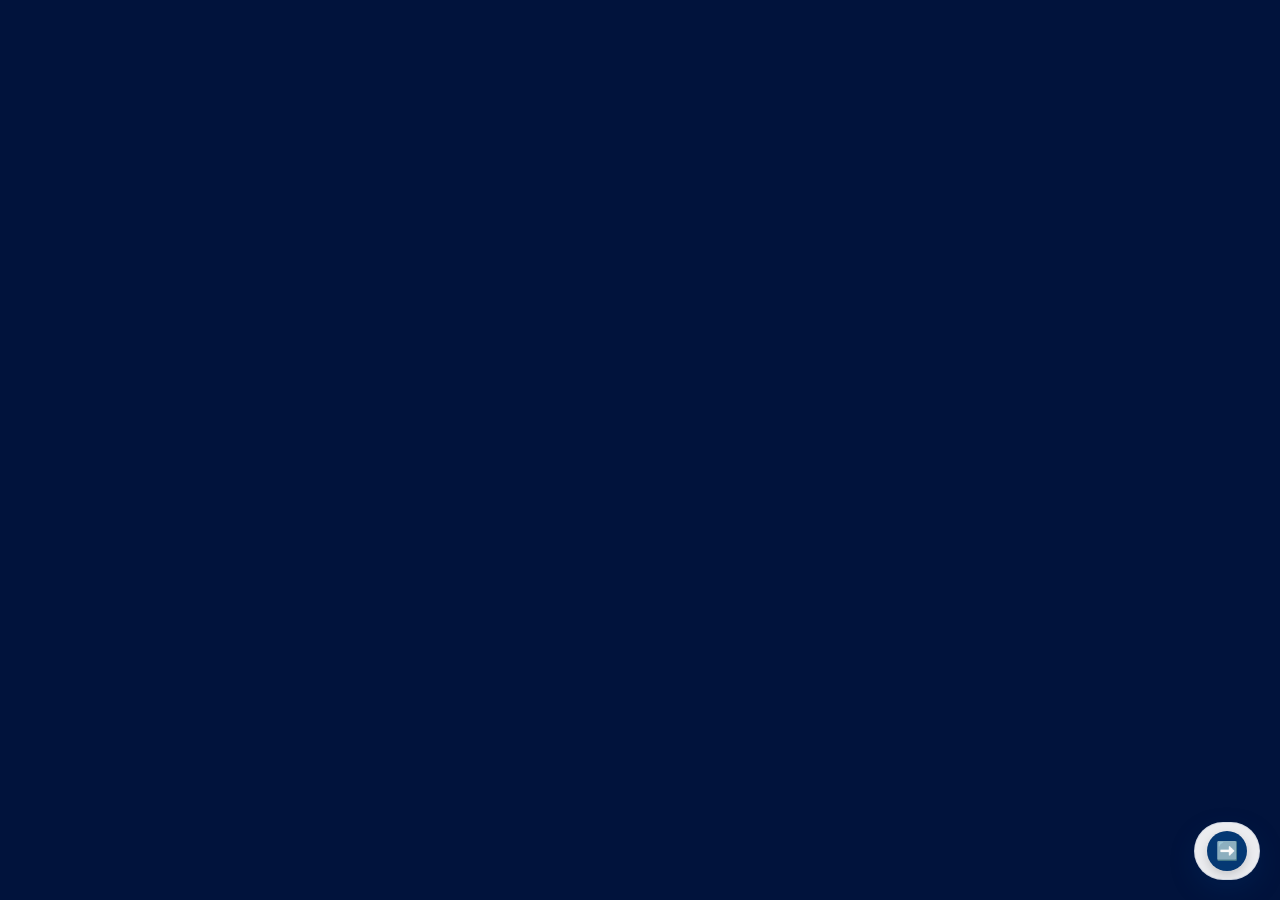
==== index.html @ 59e8d1c0 "Add files via upload" ====
<!DOCTYPE html>
<html lang="pt-br">
<head>
    <meta charset="UTF-8">
    <meta name="viewport" content="width=device-width, initial-scale=1.0">
    <title>Início - Fluxo Digital</title>
    <link rel="stylesheet" href="styles.css"> 
    <style>
        /* Ajuste rápido para o vídeo de capa ocupar a tela toda */
        body { margin: 0; height: 100vh; overflow: hidden; background: #01133c; }
        .bg-img { width: 100vw; height: 100vh; object-fit: cover; display: block; }
    </style>
</head>
<body>
    <!-- Substituímos a tag <img> por <video> -->
    <video class="bg-img" autoplay loop muted playsinline>
        <!-- Coloque o nome do seu arquivo de vídeo aqui -->
        <source src="Video logo.mp4" type="video/mp4">
        Seu navegador não suporta a tag de vídeo.
    </video>

    <div class="menu-flutuante">
        <!-- Avança para os Integrantes -->
        <a href="Integrantes.html" class="btn-nav" title="Avançar para Integrantes">➡️</a>
    </div>
</body>
</html>
---- styles.css ----
/* ================= Reset e Base ================= */
* {
    margin: 0;
    padding: 0;
    box-sizing: border-box;
}

/* ================= Estilos Globais ================= */
body {
    font-family: 'Inter', sans-serif;
    background: #F4F9FF;
    color: #212529;
    line-height: 1.5;
    min-height: 100vh;
    margin: 0;
    padding: 0;
    overflow-x: hidden;
    font-size: 14px;
}

/* ================= Menu Flutuante de Navegação ================= */
.menu-flutuante {
    position: fixed;
    bottom: 20px;
    right: 20px;
    display: flex;
    gap: 10px;
    background: rgba(255, 255, 255, 0.92);
    padding: 8px 12px;
    border-radius: 50px;
    box-shadow: 0 10px 25px rgba(4, 56, 115, 0.25);
    backdrop-filter: blur(8px);
    -webkit-backdrop-filter: blur(8px);
    border: 1px solid rgba(4, 56, 115, 0.1);
    z-index: 9999;
}

.btn-nav {
    display: flex;
    align-items: center;
    justify-content: center;
    width: 40px;
    height: 40px;
    background: #043873;
    color: white;
    text-decoration: none;
    border-radius: 50%;
    font-size: 18px;
    transition: all 0.3s ease;
    box-shadow: 0 4px 10px rgba(0,0,0,0.15);
}

.btn-nav:hover {
    background: #4F9CF9;
    transform: translateY(-4px);
    box-shadow: 0 6px 15px rgba(79, 156, 249, 0.4);
}

.btn-nav.home {
    background: #27ae60;
}

/* ================= Páginas com Imagens ================= */
body:has(.img-integrantes) {
    background: #010b2b;
    display: flex;
    justify-content: center;
    align-items: center;
    overflow: hidden;
}

body:has(.bg-img) {
    background: #01133c;
    overflow: hidden;
}

.img-integrantes {
    width: 100%;
    height: 100vh;
    object-fit: contain;
    display: block;
}

.bg-img {
    width: 100vw;
    height: 100vh;
    object-fit: cover;
    display: block;
}

/* ================= LOGIN SCREEN ================= */
#login-screen {
    height: 100vh;
    display: flex;
    align-items: center;
    justify-content: center;
    padding: 20px;
    background: url('Logo\ Fluxo\ Digital.png') no-repeat center center;
    background-size: cover;
    position: relative;
    min-height: 100vh;
}

#login-screen::before {
    content: '';
    position: absolute;
    inset: 0;
    background: rgba(1, 11, 43, 0.3);
    z-index: 1;
}

.login-card {
    background: rgba(255, 255, 255, 0.95);
    backdrop-filter: blur(12px);
    -webkit-backdrop-filter: blur(12px);
    padding: 40px 30px;
    border-radius: 20px;
    width: 100%;
    max-width: 380px;
    text-align: center;
    box-shadow: 0 20px 40px rgba(4, 56, 115, 0.3);
    border: 1px solid rgba(255, 255, 255, 0.6);
    z-index: 2;
    position: relative;
}

.login-card h1 {
    font-size: 1.8rem;
    color: #043873;
    margin-bottom: 5px;
}

.login-card p {
    color: #6c757d;
    margin-bottom: 25px;
    font-weight: 500;
    font-size: 0.95rem;
}

/* ================= MAIN APP ================= */
#main-app {
    display: flex;
    flex-direction: column;
    min-height: 100vh;
    background: #F4F9FF;
    width: 100%;
    overflow-x: hidden;
}

/* Header */
header {
    background: #043873;
    color: white;
    padding: 0.8rem 1rem;
    display: flex;
    flex-wrap: wrap;
    justify-content: space-between;
    align-items: center;
    gap: 8px;
    box-shadow: 0 4px 15px rgba(4, 56, 115, 0.1);
    flex-shrink: 0;
}

header strong {
    font-weight: 700;
    font-size: 0.85rem;
}

header button {
    background: rgba(255, 255, 255, 0.1);
    border: 1px solid rgba(255, 255, 255, 0.2);
    color: white;
    padding: 4px 12px;
    border-radius: 6px;
    cursor: pointer;
    transition: all 0.2s ease;
    font-size: 0.75rem;
}

header button:hover {
    background: rgba(255, 255, 255, 0.2);
}

#user-info {
    display: flex;
    align-items: center;
    gap: 8px;
    flex-wrap: wrap;
    font-size: 0.8rem;
}

/* Navegação Principal */
nav#main-nav {
    background: #FFFFFF;
    display: flex;
    overflow-x: auto;
    padding: 0.5rem 0.8rem;
    border-bottom: 1px solid #E2E8F0;
    gap: 6px;
    -webkit-overflow-scrolling: touch;
    scrollbar-width: thin;
    flex-shrink: 0;
}

nav#main-nav button {
    background: #F4F9FF;
    border: 1px solid transparent;
    color: #6c757d;
    padding: 0.3rem 0.7rem;
    cursor: pointer;
    font-weight: 600;
    font-family: 'Inter', sans-serif;
    border-radius: 6px;
    transition: all 0.3s ease;
    font-size: 0.7rem;
    white-space: nowrap;
    flex-shrink: 0;
}

nav#main-nav button:hover {
    color: #043873;
    background: #e6f0fa;
}

nav#main-nav button.active {
    background: #4F9CF9;
    color: white;
    box-shadow: 0 4px 10px rgba(79, 156, 249, 0.3);
}

/* Container */
.container {
    padding: 12px 10px;
    max-width: 1100px;
    margin: 0 auto;
    width: 100%;
    flex: 1;
    overflow-x: hidden;
}

/* Cards */
.card {
    background: #FFFFFF;
    padding: 14px 12px;
    border-radius: 12px;
    box-shadow: 0 10px 30px rgba(4, 56, 115, 0.04);
    margin-bottom: 14px;
    border: 1px solid rgba(4, 56, 115, 0.05);
    width: 100%;
    overflow-x: hidden;
}

.card h3 {
    color: #043873;
    font-weight: 700;
    font-size: 0.95rem;
    margin-top: 0;
    margin-bottom: 12px;
}

/* ================= Formulários ================= */
.form-group {
    margin-bottom: 10px;
}

label {
    display: block;
    margin-bottom: 4px;
    font-weight: 600;
    font-size: 0.75rem;
    color: #043873;
}

input,
select,
textarea {
    width: 100%;
    padding: 8px 10px;
    border: 1px solid #E2E8F0;
    border-radius: 6px;
    box-sizing: border-box;
    font-family: 'Inter', sans-serif;
    font-size: 0.8rem;
    color: #212529;
    background: #FAFCFF;
    transition: all 0.2s ease;
    min-height: 36px;
}

input:focus,
select:focus,
textarea:focus {
    border-color: #4F9CF9;
    outline: none;
    box-shadow: 0 0 0 3px rgba(79, 156, 249, 0.15);
    background: #FFFFFF;
}

textarea {
    min-height: 60px;
    resize: vertical;
}

.grid-2 {
    display: grid;
    grid-template-columns: 1fr 1fr;
    gap: 10px;
}

/* ================= Tabela DDS ================= */
.table-wrapper {
    width: 100%;
    overflow-x: auto;
    -webkit-overflow-scrolling: touch;
    margin: 0 -12px;
    padding: 0 12px;
    width: calc(100% + 24px);
}

table {
    width: 100%;
    border-collapse: collapse;
    border-radius: 8px;
    overflow: hidden;
    border: 1px solid #E2E8F0;
    font-size: 0.7rem;
    min-width: 300px;
}

th,
td {
    padding: 6px 8px;
    text-align: left;
    border-bottom: 1px solid #E2E8F0;
}

th {
    background: #FAFCFF;
    color: #043873;
    font-weight: 600;
    font-size: 0.65rem;
    text-transform: uppercase;
    letter-spacing: 0.3px;
}

tr:last-child td {
    border-bottom: none;
}

/* ================= Botões ================= */
.btn {
    padding: 8px 16px;
    border: none;
    border-radius: 6px;
    cursor: pointer;
    font-weight: 600;
    font-size: 0.8rem;
    font-family: 'Inter', sans-serif;
    transition: all 0.3s ease;
    display: inline-block;
    text-align: center;
    min-height: 36px;
}

.btn-primary {
    background: #4F9CF9;
    color: white;
}

.btn-primary:hover {
    background: #3a82e0;
    transform: translateY(-1px);
    box-shadow: 0 6px 15px rgba(79, 156, 249, 0.25);
}

.btn-success {
    background: #27ae60;
    color: white;
}

.btn-success:hover {
    background: #219a52;
    transform: translateY(-1px);
    box-shadow: 0 6px 15px rgba(39, 174, 96, 0.25);
}

.btn-danger {
    background: #e74c3c;
    color: white;
}

.btn-danger:hover {
    background: #c0392b;
    transform: translateY(-1px);
}

/* ================= FERRAMENTARIA - CAMPOS COMPACTOS ================= */
#tab-ferramentas .card {
    padding: 12px 10px;
}

#tab-ferramentas .card .form-group {
    margin-bottom: 6px;
}

#tab-ferramentas .card label {
    font-size: 0.65rem;
    margin-bottom: 2px;
}

#tab-ferramentas .card input,
#tab-ferramentas .card select {
    padding: 5px 8px;
    font-size: 0.7rem;
    min-height: 30px;
    border-radius: 4px;
}

#tab-ferramentas .card .grid-2 {
    gap: 6px;
}

#tab-ferramentas .card > div:first-child {
    background: #fdf9e7;
    padding: 8px 10px;
    border-radius: 6px;
    margin-bottom: 10px;
}

#tab-ferramentas .card > div:first-child label {
    font-size: 0.7rem;
}

#tab-ferramentas .card > div:first-child input {
    max-width: 140px;
    display: inline-block;
    min-height: 28px;
    padding: 4px 8px;
    font-size: 0.7rem;
}

#tab-ferramentas .card > div:first-child button {
    width: auto;
    padding: 4px 12px;
    font-size: 0.7rem;
    min-height: 28px;
    background: #555;
    color: white;
}

#tab-ferramentas .card .btn-success {
    font-size: 0.75rem;
    padding: 8px 12px;
    min-height: 36px;
}

/* ================= APR (Análise Preliminar de Risco) ================= */
.apr-container {
    max-width: 100%;
    margin: 0 auto;
    overflow: hidden;
}

.apr-header {
    text-align: center;
    padding: 12px 10px;
    background: #043873;
    color: white;
    border-radius: 10px 10px 0 0;
}

.apr-header h1 {
    font-size: 1.2rem;
    margin: 3px 0;
}

.apr-header p {
    font-size: 0.7rem;
    opacity: 0.8;
    margin: 0;
}

.badge-qrcode {
    background: #27ae60;
    padding: 3px 10px;
    border-radius: 20px;
    font-size: 0.6rem;
    font-weight: 600;
    display: inline-block;
}

.progress-container {
    width: 100%;
    background: #E2E8F0;
    border-radius: 10px;
    overflow: hidden;
    height: 4px;
    margin: 0;
}

.progress-bar {
    height: 100%;
    background: #4F9CF9;
    width: 0%;
    transition: width 0.4s ease;
}

.step-panel {
    display: none;
    padding: 14px 12px;
    background: white;
    border-radius: 0 0 10px 10px;
    border: 1px solid #E2E8F0;
    border-top: none;
}

.step-panel.active {
    display: block;
}

.step-title {
    font-weight: 700;
    font-size: 0.85rem;
    color: #043873;
    margin-bottom: 12px;
    padding-bottom: 8px;
    border-bottom: 2px solid #4F9CF9;
}

.step-title span {
    background: #4F9CF9;
    color: white;
    padding: 2px 8px;
    border-radius: 20px;
    font-size: 0.65rem;
    margin-right: 6px;
}

.question-card {
    border: 1px solid #ddd;
    padding: 10px 12px;
    border-radius: 6px;
    margin-bottom: 8px;
}

.question-card > div:first-child {
    font-weight: 500;
    font-size: 0.8rem;
    margin-bottom: 6px;
}

.btn-toggle {
    padding: 6px 12px;
    border: 1px solid #ccc;
    border-radius: 4px;
    background: #f8f9fa;
    cursor: pointer;
    font-weight: 600;
    font-size: 0.75rem;
    transition: all 0.2s;
    flex: 1;
    min-height: 32px;
}

.btn-toggle.active {
    background: #2ECC71;
    color: white;
    border-color: #2ECC71;
}

.btn-toggle.no.active {
    background: #E74C3C;
    border-color: #E74C3C;
}

#footerControls {
    display: flex;
    gap: 8px;
    padding: 10px 12px;
    flex-wrap: wrap;
}

#footerControls .btn {
    flex: 1;
    min-width: 60px;
    font-size: 0.75rem;
    padding: 8px 12px;
    min-height: 32px;
}

#alertPanel {
    text-align: center;
    padding: 20px 15px;
}

#alertPanel div {
    font-size: 2.5rem;
    margin-bottom: 8px;
}

#alertPanel h2 {
    color: #e74c3c;
    margin-bottom: 8px;
    font-size: 1rem;
}

/* Smart Preview */
#smartPreview {
    background: #FAF9F6;
    padding: 10px 12px;
    border-radius: 6px;
    margin-top: 10px;
}

#smartPreview strong {
    font-size: 0.7rem;
    color: #043873;
    display: block;
    margin-top: 4px;
}

#smartPreview strong:first-child {
    margin-top: 0;
}

#riskContainer,
#epiContainer {
    display: flex;
    flex-wrap: wrap;
    gap: 4px;
    margin: 6px 0;
}

#riskContainer span,
#epiContainer span {
    padding: 3px 8px;
    border-radius: 10px;
    font-size: 0.6rem;
}

#riskContainer span {
    background: #FFEAEA;
    color: #C0392B;
}

#epiContainer span {
    background: #E8F8F5;
    color: #117864;
}

/* ================= Reclamações ================= */
#lista-reclamacoes div {
    border-left: 4px solid #e74c3c;
    padding: 8px 10px;
    margin-bottom: 8px;
    background: #fff5f5;
    border-radius: 0 6px 6px 0;
}

#lista-reclamacoes div strong {
    display: block;
    font-size: 0.8rem;
}

#lista-reclamacoes div small {
    font-size: 0.65rem;
    color: #6c757d;
}

#lista-reclamacoes div p {
    margin-top: 4px;
    font-size: 0.75rem;
}

/* ================= APRs Pendentes ================= */
#lista-aprs > div {
    border: 1px solid #ddd;
    padding: 10px 12px;
    margin-bottom: 10px;
    border-radius: 6px;
    background: #fff;
    box-shadow: 0 2px 5px rgba(0, 0, 0, 0.05);
}

#lista-aprs > div strong {
    font-size: 0.8rem;
}

#lista-aprs > div .btn {
    padding: 5px 10px;
    font-size: 0.7rem;
    margin-top: 6px;
    min-height: 28px;
    width: auto;
}

/* ================= Utilitários ================= */
.hidden {
    display: none !important;
}

.text-center {
    text-align: center;
}

.mt-10 {
    margin-top: 10px;
}

.mb-10 {
    margin-bottom: 10px;
}

/* ============================================================ */
/* ================= RESPONSIVO - CELULARES ==================== */
/* ============================================================ */

@media (max-width: 599px) {
    /* Ajustes gerais */
    body {
        font-size: 13px;
    }

    /* Login */
    #login-screen {
        padding: 15px;
    }

    .login-card {
        padding: 25px 20px;
        max-width: 100%;
        border-radius: 14px;
    }

    .login-card h1 {
        font-size: 1.3rem;
    }

    .login-card p {
        font-size: 0.8rem;
        margin-bottom: 16px;
    }

    .login-card input,
    .login-card select {
        min-height: 40px;
        font-size: 0.85rem;
        padding: 8px 12px;
    }

    /* Header */
    header {
        padding: 0.6rem 0.8rem;
        flex-direction: row;
        align-items: center;
    }

    header strong {
        font-size: 0.75rem;
    }

    #user-info {
        font-size: 0.7rem;
    }

    #user-info button {
        font-size: 0.65rem;
        padding: 3px 10px;
    }

    /* Navegação */
    nav#main-nav {
        padding: 0.4rem 0.6rem;
        gap: 4px;
    }

    nav#main-nav button {
        padding: 0.25rem 0.6rem;
        font-size: 0.6rem;
        border-radius: 4px;
        min-height: 28px;
    }

    /* Container e Cards */
    .container {
        padding: 8px 6px;
    }

    .card {
        padding: 10px 8px;
        border-radius: 8px;
        margin-bottom: 10px;
    }

    .card h3 {
        font-size: 0.8rem;
        margin-bottom: 8px;
    }

    /* Formulários */
    .form-group {
        margin-bottom: 6px;
    }

    label {
        font-size: 0.65rem;
        margin-bottom: 2px;
    }

    input,
    select,
    textarea {
        padding: 5px 8px;
        font-size: 0.7rem;
        min-height: 30px;
        border-radius: 4px;
    }

    textarea {
        min-height: 50px;
    }

    .grid-2 {
        grid-template-columns: 1fr 1fr;
        gap: 6px;
    }

    /* Tabela DDS */
    .table-wrapper {
        margin: 0 -8px;
        padding: 0 8px;
        width: calc(100% + 16px);
    }

    table {
        font-size: 0.6rem;
        min-width: 250px;
        border-radius: 6px;
    }

    th,
    td {
        padding: 4px 6px;
    }

    th {
        font-size: 0.55rem;
    }

    /* Botões */
    .btn {
        padding: 6px 12px;
        font-size: 0.7rem;
        min-height: 30px;
        border-radius: 4px;
    }

    /* Menu Flutuante */
    .menu-flutuante {
        bottom: 10px;
        right: 10px;
        padding: 5px 8px;
        gap: 6px;
        border-radius: 30px;
    }

    .btn-nav {
        width: 30px;
        height: 30px;
        font-size: 13px;
    }

    /* FERRAMENTARIA - ainda mais compacto no celular */
    #tab-ferramentas .card {
        padding: 8px 6px;
    }

    #tab-ferramentas .card .form-group {
        margin-bottom: 4px;
    }

    #tab-ferramentas .card label {
        font-size: 0.55rem;
    }

    #tab-ferramentas .card input,
    #tab-ferramentas .card select {
        padding: 4px 6px;
        font-size: 0.6rem;
        min-height: 24px;
        border-radius: 3px;
    }

    #tab-ferramentas .card .grid-2 {
        gap: 4px;
    }

    #tab-ferramentas .card > div:first-child {
        padding: 6px 8px;
        border-radius: 4px;
        margin-bottom: 8px;
    }

    #tab-ferramentas .card > div:first-child label {
        font-size: 0.6rem;
    }

    #tab-ferramentas .card > div:first-child input {
        max-width: 100%;
        min-height: 24px;
        padding: 3px 6px;
        font-size: 0.6rem;
        margin-bottom: 4px;
    }

    #tab-ferramentas .card > div:first-child button {
        width: 100%;
        padding: 3px 8px;
        font-size: 0.6rem;
        min-height: 24px;
    }

    #tab-ferramentas .card .btn-success {
        font-size: 0.65rem;
        padding: 6px 10px;
        min-height: 30px;
    }

    /* APR */
    .apr-header {
        padding: 10px 8px;
    }

    .apr-header h1 {
        font-size: 1rem;
    }

    .apr-header p {
        font-size: 0.6rem;
    }

    .badge-qrcode {
        font-size: 0.5rem;
        padding: 2px 8px;
    }

    .step-panel {
        padding: 10px 8px;
    }

    .step-title {
        font-size: 0.75rem;
        margin-bottom: 8px;
        padding-bottom: 6px;
    }

    .step-title span {
        font-size: 0.55rem;
        padding: 1px 6px;
    }

    .question-card {
        padding: 8px 10px;
        margin-bottom: 6px;
    }

    .question-card > div:first-child {
        font-size: 0.7rem;
    }

    .btn-toggle {
        padding: 4px 10px;
        font-size: 0.65rem;
        min-height: 28px;
    }

    #footerControls {
        padding: 8px;
        gap: 6px;
    }

    #footerControls .btn {
        font-size: 0.65rem;
        padding: 6px 10px;
        min-height: 28px;
    }

    /* Reclamações */
    #lista-reclamacoes div {
        padding: 6px 8px;
        margin-bottom: 6px;
    }

    #lista-reclamacoes div strong {
        font-size: 0.7rem;
    }

    #lista-reclamacoes div p {
        font-size: 0.65rem;
    }

    /* APRs */
    #lista-aprs > div {
        padding: 8px 10px;
        margin-bottom: 8px;
    }

    #lista-aprs > div strong {
        font-size: 0.7rem;
    }

    #lista-aprs > div .btn {
        font-size: 0.6rem;
        padding: 4px 8px;
        min-height: 24px;
    }
}

/* ============================================================ */
/* ================= TELAS MUITO PEQUENAS ====================== */
/* ============================================================ */

@media (max-width: 380px) {
    .login-card {
        padding: 18px 14px;
    }

    .login-card h1 {
        font-size: 1.1rem;
    }

    header strong {
        font-size: 0.65rem;
    }

    nav#main-nav button {
        font-size: 0.55rem;
        padding: 0.2rem 0.5rem;
        min-height: 24px;
    }

    .card {
        padding: 8px 6px;
    }

    .card h3 {
        font-size: 0.7rem;
    }

    input,
    select,
    textarea {
        padding: 4px 6px;
        font-size: 0.6rem;
        min-height: 24px;
    }

    .btn {
        padding: 4px 10px;
        font-size: 0.6rem;
        min-height: 26px;
    }

    .grid-2 {
        grid-template-columns: 1fr;
        gap: 4px;
    }

    table {
        font-size: 0.55rem;
        min-width: 200px;
    }

    th,
    td {
        padding: 3px 5px;
    }

    .menu-flutuante {
        bottom: 6px;
        right: 6px;
        padding: 4px 6px;
        gap: 4px;
    }

    .btn-nav {
        width: 26px;
        height: 26px;
        font-size: 11px;
    }

    #tab-ferramentas .card input,
    #tab-ferramentas .card select {
        min-height: 20px;
        font-size: 0.55rem;
        padding: 3px 5px;
    }

    #tab-ferramentas .card .btn-success {
        font-size: 0.55rem;
        padding: 4px 8px;
        min-height: 26px;
    }
}

/* ============================================================ */
/* ================= ORIENTAÇÃO PAISAGEM ======================= */
/* ============================================================ */

@media (max-height: 500px) and (orientation: landscape) {
    header {
        padding: 0.3rem 0.6rem;
        flex-direction: row;
        align-items: center;
    }

    header strong {
        font-size: 0.65rem;
    }

    nav#main-nav {
        padding: 0.25rem 0.5rem;
    }

    nav#main-nav button {
        padding: 0.15rem 0.5rem;
        font-size: 0.55rem;
        min-height: 22px;
    }

    .container {
        padding: 6px 8px;
    }

    .card {
        padding: 8px 10px;
        margin-bottom: 6px;
    }

    .card h3 {
        font-size: 0.7rem;
        margin-bottom: 6px;
    }

    .login-card {
        padding: 15px 20px;
        max-width: 280px;
    }

    .login-card h1 {
        font-size: 1.1rem;
    }

    .menu-flutuante {
        bottom: 6px;
        right: 6px;
        padding: 4px 6px;
        gap: 4px;
    }

    .btn-nav {
        width: 26px;
        height: 26px;
        font-size: 11px;
    }

    .step-panel {
        padding: 8px 10px;
    }

    .grid-2 {
        grid-template-columns: 1fr 1fr;
        gap: 4px;
    }

    .form-group {
        margin-bottom: 4px;
    }

    label {
        font-size: 0.55rem;
    }

    input,
    select,
    textarea {
        padding: 4px 6px;
        font-size: 0.6rem;
        min-height: 24px;
    }

    .btn {
        padding: 4px 10px;
        font-size: 0.6rem;
        min-height: 24px;
    }

    #tab-ferramentas .card input,
    #tab-ferramentas .card select {
        min-height: 20px;
        padding: 3px 5px;
        font-size: 0.55rem;
    }

    #footerControls {
        padding: 6px;
        gap: 4px;
    }

    #footerControls .btn {
        font-size: 0.55rem;
        padding: 4px 8px;
        min-height: 22px;
    }
}

/* ============================================================ */
/* ================= CORREÇÃO PARA TELAS ESCURAS =============== */
/* ============================================================ */

body:not(:has(.img-integrantes)):not(:has(.bg-img)):not(:has(#login-screen)) {
    background: #F4F9FF;
}

body:has(#login-screen) {
    background: #010b2b;
}

body:has(#main-app) {
    background: #F4F9FF;
}

/* ============================================================ */
/* ================= MELHORIAS DE TOUCH ======================== */
/* ============================================================ */

@media (hover: none) {
    .btn:hover {
        transform: none !important;
    }

    .btn-nav:hover {
        transform: none !important;
    }

    nav#main-nav button:hover {
        transform: none !important;
    }
}
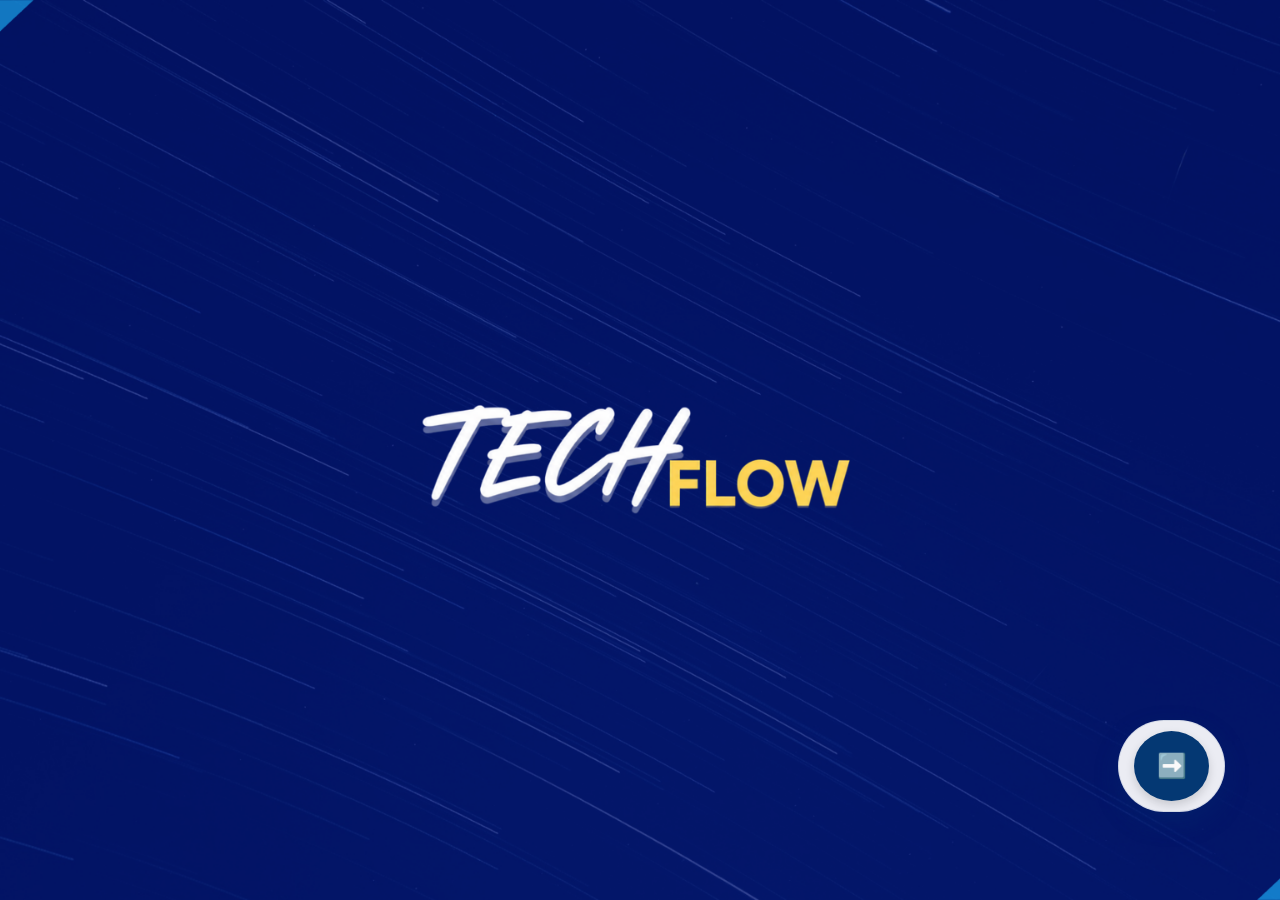
==== commit 181dbd97: "Add files via upload" ====
--- a/index.html
+++ b/index.html
@@ -12,16 +12,12 @@
     </style>
 </head>
 <body>
-    <!-- Substituímos a tag <img> por <video> -->
-    <video class="bg-img" autoplay loop muted playsinline>
-        <!-- Coloque o nome do seu arquivo de vídeo aqui -->
-        <source src="Video logo.mp4" type="video/mp4">
-        Seu navegador não suporta a tag de vídeo.
-    </video>
+
+    <img src="Logo da Empresa.png" alt="Logo da Empresa" class="bg-img">
 
     <div class="menu-flutuante">
-        <!-- Avança para os Integrantes -->
-        <a href="Integrantes.html" class="btn-nav" title="Avançar para Integrantes">➡️</a>
+        <a href="video.html" class="btn-nav" title="Próxima Página">➡️</a>
     </div>
+
 </body>
 </html>
--- a/styles.css
+++ b/styles.css
@@ -1,11 +1,10 @@
-/* ================= Reset e Base ================= */
+
 * {
     margin: 0;
     padding: 0;
     box-sizing: border-box;
 }
 
-/* ================= Estilos Globais ================= */
 body {
     font-family: 'Inter', sans-serif;
     background: #F4F9FF;
@@ -18,34 +17,33 @@
     font-size: 14px;
 }
 
-/* ================= Menu Flutuante de Navegação ================= */
 .menu-flutuante {
     position: fixed;
-    bottom: 20px;
-    right: 20px;
+    bottom: 88px;
+    right: 55px;
     display: flex;
-    gap: 10px;
+    gap: 12px; /* Aumentei o espaçamento */
     background: rgba(255, 255, 255, 0.92);
-    padding: 8px 12px;
+    padding: 10px 15px; /* Aumentei o padding */
     border-radius: 50px;
     box-shadow: 0 10px 25px rgba(4, 56, 115, 0.25);
     backdrop-filter: blur(8px);
     -webkit-backdrop-filter: blur(8px);
     border: 1px solid rgba(4, 56, 115, 0.1);
-    z-index: 9999;
+    z-index: 999999;
 }
 
 .btn-nav {
     display: flex;
     align-items: center;
     justify-content: center;
-    width: 40px;
-    height: 40px;
+    width: 75px; /* Aumentei de 40px para 50px */
+    height: 70px; /* Aumentei de 40px para 50px */
     background: #043873;
     color: white;
     text-decoration: none;
     border-radius: 50%;
-    font-size: 18px;
+    font-size: 24px; /* Aumentei de 18px para 24px */
     transition: all 0.3s ease;
     box-shadow: 0 4px 10px rgba(0,0,0,0.15);
 }
@@ -60,7 +58,23 @@
     background: #27ae60;
 }
 
-/* ================= Páginas com Imagens ================= */
+@media (max-width: 599px) {
+    .menu-flutuante {
+        bottom: 15px;
+        right: 15px;
+        padding: 8px 12px;
+        gap: 8px;
+    }
+    
+    .btn-nav {
+        width: 45px;
+        height: 45px;
+        font-size: 20px;
+    }
+}
+
+
+
 body:has(.img-integrantes) {
     background: #010b2b;
     display: flex;
@@ -88,7 +102,7 @@
     display: block;
 }
 
-/* ================= LOGIN SCREEN ================= */
+
 #login-screen {
     height: 100vh;
     display: flex;
@@ -137,7 +151,7 @@
     font-size: 0.95rem;
 }
 
-/* ================= MAIN APP ================= */
+
 #main-app {
     display: flex;
     flex-direction: column;
@@ -147,7 +161,7 @@
     overflow-x: hidden;
 }
 
-/* Header */
+
 header {
     background: #043873;
     color: white;
@@ -189,7 +203,7 @@
     font-size: 0.8rem;
 }
 
-/* Navegação Principal */
+
 nav#main-nav {
     background: #FFFFFF;
     display: flex;
@@ -228,7 +242,7 @@
     box-shadow: 0 4px 10px rgba(79, 156, 249, 0.3);
 }
 
-/* Container */
+
 .container {
     padding: 12px 10px;
     max-width: 1100px;
@@ -238,7 +252,7 @@
     overflow-x: hidden;
 }
 
-/* Cards */
+
 .card {
     background: #FFFFFF;
     padding: 14px 12px;
@@ -258,7 +272,7 @@
     margin-bottom: 12px;
 }
 
-/* ================= Formulários ================= */
+
 .form-group {
     margin-bottom: 10px;
 }
@@ -307,7 +321,7 @@
     gap: 10px;
 }
 
-/* ================= Tabela DDS ================= */
+
 .table-wrapper {
     width: 100%;
     overflow-x: auto;
@@ -347,7 +361,7 @@
     border-bottom: none;
 }
 
-/* ================= Botões ================= */
+
 .btn {
     padding: 8px 16px;
     border: none;
@@ -394,7 +408,7 @@
     transform: translateY(-1px);
 }
 
-/* ================= FERRAMENTARIA - CAMPOS COMPACTOS ================= */
+
 #tab-ferramentas .card {
     padding: 12px 10px;
 }
@@ -454,7 +468,7 @@
     min-height: 36px;
 }
 
-/* ================= APR (Análise Preliminar de Risco) ================= */
+
 .apr-container {
     max-width: 100%;
     margin: 0 auto;
@@ -648,7 +662,7 @@
     color: #117864;
 }
 
-/* ================= Reclamações ================= */
+
 #lista-reclamacoes div {
     border-left: 4px solid #e74c3c;
     padding: 8px 10px;
@@ -672,7 +686,7 @@
     font-size: 0.75rem;
 }
 
-/* ================= APRs Pendentes ================= */
+
 #lista-aprs > div {
     border: 1px solid #ddd;
     padding: 10px 12px;
@@ -694,7 +708,7 @@
     width: auto;
 }
 
-/* ================= Utilitários ================= */
+
 .hidden {
     display: none !important;
 }
@@ -711,9 +725,6 @@
     margin-bottom: 10px;
 }
 
-/* ============================================================ */
-/* ================= RESPONSIVO - CELULARES ==================== */
-/* ============================================================ */
 
 @media (max-width: 599px) {
     /* Ajustes gerais */
@@ -781,7 +792,7 @@
         min-height: 28px;
     }
 
-    /* Container e Cards */
+
     .container {
         padding: 8px 6px;
     }
@@ -797,7 +808,7 @@
         margin-bottom: 8px;
     }
 
-    /* Formulários */
+
     .form-group {
         margin-bottom: 6px;
     }
@@ -855,22 +866,10 @@
         border-radius: 4px;
     }
 
-    /* Menu Flutuante */
-    .menu-flutuante {
-        bottom: 10px;
-        right: 10px;
-        padding: 5px 8px;
-        gap: 6px;
-        border-radius: 30px;
-    }
-
-    .btn-nav {
-        width: 30px;
-        height: 30px;
-        font-size: 13px;
-    }
-
-    /* FERRAMENTARIA - ainda mais compacto no celular */
+
+    
+
+
     #tab-ferramentas .card {
         padding: 8px 6px;
     }
@@ -926,7 +925,7 @@
         min-height: 30px;
     }
 
-    /* APR */
+  
     .apr-header {
         padding: 10px 8px;
     }
@@ -985,7 +984,7 @@
         min-height: 28px;
     }
 
-    /* Reclamações */
+
     #lista-reclamacoes div {
         padding: 6px 8px;
         margin-bottom: 6px;
@@ -999,7 +998,7 @@
         font-size: 0.65rem;
     }
 
-    /* APRs */
+
     #lista-aprs > div {
         padding: 8px 10px;
         margin-bottom: 8px;
@@ -1016,9 +1015,6 @@
     }
 }
 
-/* ============================================================ */
-/* ================= TELAS MUITO PEQUENAS ====================== */
-/* ============================================================ */
 
 @media (max-width: 380px) {
     .login-card {
@@ -1076,18 +1072,6 @@
         padding: 3px 5px;
     }
 
-    .menu-flutuante {
-        bottom: 6px;
-        right: 6px;
-        padding: 4px 6px;
-        gap: 4px;
-    }
-
-    .btn-nav {
-        width: 26px;
-        height: 26px;
-        font-size: 11px;
-    }
 
     #tab-ferramentas .card input,
     #tab-ferramentas .card select {
@@ -1103,9 +1087,7 @@
     }
 }
 
-/* ============================================================ */
-/* ================= ORIENTAÇÃO PAISAGEM ======================= */
-/* ============================================================ */
+
 
 @media (max-height: 500px) and (orientation: landscape) {
     header {
@@ -1151,18 +1133,7 @@
         font-size: 1.1rem;
     }
 
-    .menu-flutuante {
-        bottom: 6px;
-        right: 6px;
-        padding: 4px 6px;
-        gap: 4px;
-    }
-
-    .btn-nav {
-        width: 26px;
-        height: 26px;
-        font-size: 11px;
-    }
+
 
     .step-panel {
         padding: 8px 10px;
@@ -1214,9 +1185,7 @@
     }
 }
 
-/* ============================================================ */
-/* ================= CORREÇÃO PARA TELAS ESCURAS =============== */
-/* ============================================================ */
+
 
 body:not(:has(.img-integrantes)):not(:has(.bg-img)):not(:has(#login-screen)) {
     background: #F4F9FF;
@@ -1230,9 +1199,6 @@
     background: #F4F9FF;
 }
 
-/* ============================================================ */
-/* ================= MELHORIAS DE TOUCH ======================== */
-/* ============================================================ */
 
 @media (hover: none) {
     .btn:hover {
